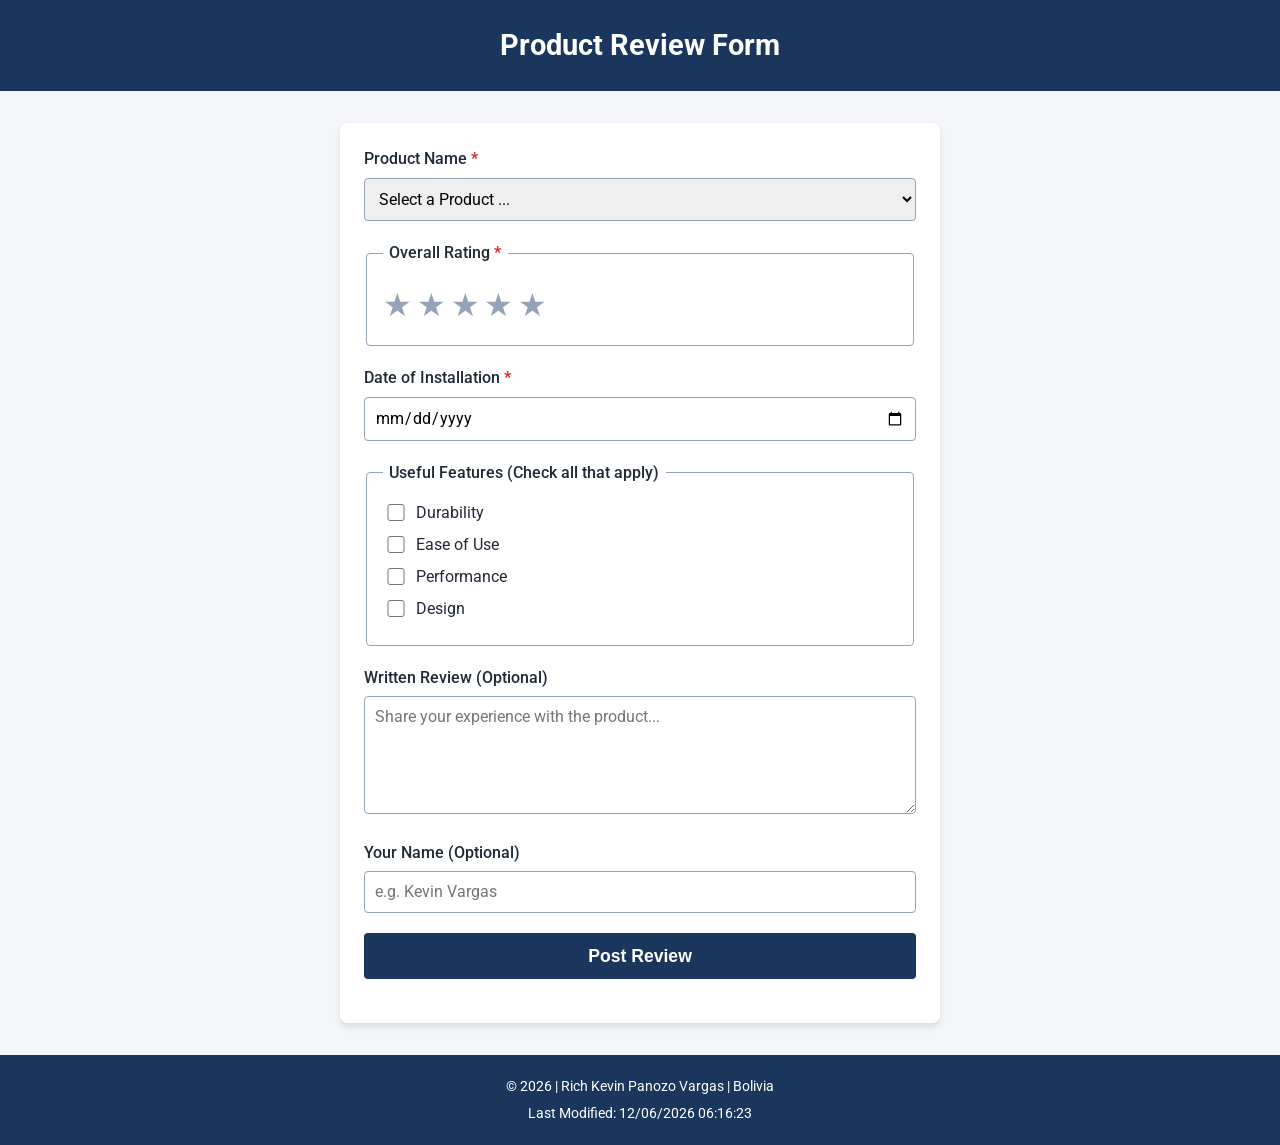
==== form.html @ 1f29a16f "W05 Product Review Form completed" ====
<!DOCTYPE html>
<html lang="en">
<head>
    <meta charset="UTF-8">
    <meta name="viewport" content="width=device-width, initial-scale=1.0">
    <title>Product Review Form</title>
    <meta name="description" content="Product review form page for submitting product ratings and detailed user feedback.">
    <meta name="author" content="Rich Kevin Panozo Vargas">
    <!-- Google Fonts -->
    <link rel="preconnect" href="https://fonts.googleapis.com">
    <link rel="preconnect" href="https://fonts.gstatic.com" crossorigin>
    <link href="https://fonts.googleapis.com/css2?family=Roboto:wght@400;500;700&display=swap" rel="stylesheet">
    <!-- Stylesheet -->
    <link rel="stylesheet" href="styles/form.css">
    <!-- JavaScript -->
    <script src="scripts/form.js" defer></script>
</head>
<body>
    <header>
        <h1>Product Review Form</h1>
    </header>

    <main>
        <form method="get" action="review.html">
            <!-- Product Name -->
            <div class="form-item">
                <label for="product">Product Name <span class="required">*</span></label>
                <select id="product" name="product" required>
                    <option value="" disabled selected>Select a Product ...</option>
                </select>
            </div>

            <!-- Overall Rating -->
            <fieldset class="form-item">
                <legend>Overall Rating <span class="required">*</span></legend>
                <div class="rating">
                    <input type="radio" id="star5" name="rating" value="5" required>
                    <label for="star5" title="5 stars">&#9733;</label>

                    <input type="radio" id="star4" name="rating" value="4" required>
                    <label for="star4" title="4 stars">&#9733;</label>

                    <input type="radio" id="star3" name="rating" value="3" required>
                    <label for="star3" title="3 stars">&#9733;</label>

                    <input type="radio" id="star2" name="rating" value="2" required>
                    <label for="star2" title="2 stars">&#9733;</label>

                    <input type="radio" id="star1" name="rating" value="1" required>
                    <label for="star1" title="1 star">&#9733;</label>
                </div>
            </fieldset>

            <!-- Date of Installation -->
            <div class="form-item">
                <label for="installation-date">Date of Installation <span class="required">*</span></label>
                <input type="date" id="installation-date" name="installation-date" required>
            </div>

            <!-- Useful Features -->
            <fieldset class="form-item">
                <legend>Useful Features (Check all that apply)</legend>
                <div class="checkbox-group">
                    <label><input type="checkbox" id="durability" name="features" value="durability"> Durability</label>
                    <label><input type="checkbox" id="ease-of-use" name="features" value="ease-of-use"> Ease of Use</label>
                    <label><input type="checkbox" id="performance" name="features" value="performance"> Performance</label>
                    <label><input type="checkbox" id="design" name="features" value="design"> Design</label>
                </div>
            </fieldset>

            <!-- Written Review -->
            <div class="form-item">
                <label for="review">Written Review (Optional)</label>
                <textarea id="review" name="review" rows="5" placeholder="Share your experience with the product..."></textarea>
            </div>

            <!-- User Name -->
            <div class="form-item">
                <label for="username">Your Name (Optional)</label>
                <input type="text" id="username" name="username" placeholder="e.g. Kevin Vargas">
            </div>

            <!-- Submit Button -->
            <div class="form-item">
                <input type="submit" value="Post Review" class="submit-btn">
            </div>
        </form>
    </main>

    <footer>
        <p>&copy; <span id="currentyear"></span> | Rich Kevin Panozo Vargas | Bolivia</p>
        <p id="lastModified"></p>
    </footer>
</body>
</html>
---- styles/form.css ----
/* Variables & Theme */
:root {
    --primary-color: #1b365d;
    --secondary-color: #f4f6f9;
    --accent-color: #b45309;
    --text-color: #1f2937;
    --border-color: #94a3b8;
    --font-family: 'Roboto', sans-serif;
}

/* Global Styles */
* {
    box-sizing: border-box;
}

body {
    font-family: var(--font-family);
    background-color: var(--secondary-color);
    color: var(--text-color);
    margin: 0;
    padding: 0;
    line-height: 1.5;
}

header {
    background-color: var(--primary-color);
    color: #ffffff;
    text-align: center;
    padding: 1.5rem 1rem;
}

header h1 {
    margin: 0;
    font-size: 1.8rem;
}

main {
    max-width: 600px;
    margin: 2rem auto;
    padding: 1.5rem;
    background-color: #ffffff;
    border-radius: 8px;
    box-shadow: 0 4px 6px rgba(0, 0, 0, 0.1);
}

/* Form Styles */
.form-item {
    margin-bottom: 1.25rem;
}

label {
    display: block;
    font-weight: 500;
    margin-bottom: 0.4rem;
}

.required {
    color: #dc2626;
    font-weight: bold;
}

input[type="text"],
input[type="date"],
select,
textarea {
    width: 100%;
    padding: 0.65rem;
    border: 1px solid var(--border-color);
    border-radius: 4px;
    font-size: 1rem;
    font-family: inherit;
}

input:focus,
select:focus,
textarea:focus {
    outline: 2px solid var(--primary-color);
}

fieldset {
    border: 1px solid var(--border-color);
    border-radius: 4px;
    padding: 1rem;
}

legend {
    font-weight: 500;
    padding: 0 0.4rem;
}

/* Checkbox Alignment */
.checkbox-group label {
    display: flex;
    align-items: center;
    gap: 0.5rem;
    font-weight: normal;
    margin-bottom: 0.5rem;
    cursor: pointer;
}

.checkbox-group input[type="checkbox"] {
    width: 1.1rem;
    height: 1.1rem;
}

/* Star Rating System */
.rating {
    display: flex;
    flex-direction: row-reverse;
    justify-content: flex-end;
    gap: 0.3rem;
}

.rating input[type="radio"] {
    display: none;
}

.rating label {
    font-size: 2rem;
    color: #94a3b8;
    cursor: pointer;
    margin: 0;
    transition: color 0.2s;
}

.rating label:hover,
.rating label:hover ~ label,
.rating input[type="radio"]:checked ~ label {
    color: var(--accent-color);
}

/* Submit Button */
.submit-btn {
    width: 100%;
    background-color: var(--primary-color);
    color: #ffffff;
    border: none;
    padding: 0.8rem;
    font-size: 1.1rem;
    font-weight: bold;
    border-radius: 4px;
    cursor: pointer;
    transition: background-color 0.2s;
}

.submit-btn:hover {
    background-color: #11223e;
}

/* Confirmation Page Styles */
.confirmation-container {
    text-align: center;
    padding: 2rem 1rem;
}

.counter-box {
    background-color: var(--secondary-color);
    border: 2px dashed var(--primary-color);
    padding: 1rem;
    margin: 1.5rem 0;
    border-radius: 8px;
}

.count-display {
    display: block;
    font-size: 2.5rem;
    font-weight: bold;
    color: var(--accent-color);
}

.back-link {
    display: inline-block;
    color: var(--primary-color);
    text-decoration: none;
    font-weight: bold;
    border: 1px solid var(--primary-color);
    padding: 0.5rem 1rem;
    border-radius: 4px;
}

.back-link:hover {
    background-color: var(--primary-color);
    color: #ffffff;
}

/* Footer */
footer {
    background-color: var(--primary-color);
    color: #ffffff;
    text-align: center;
    padding: 1rem;
    font-size: 0.9rem;
    margin-top: 2rem;
}

footer p {
    margin: 0.3rem 0;
}
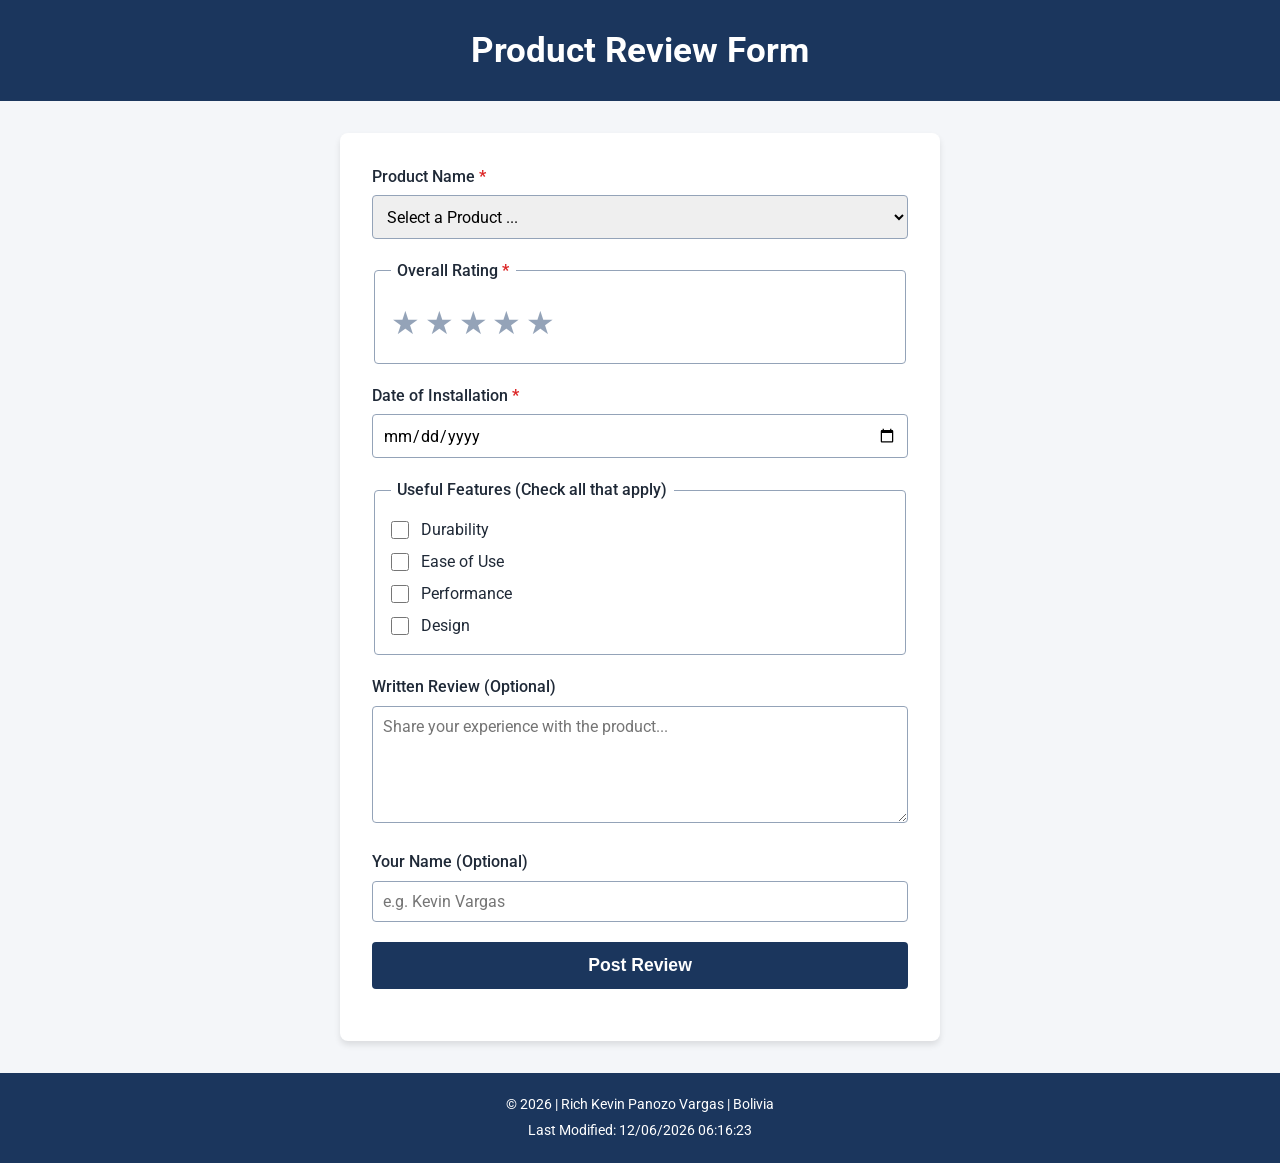
==== commit 2b3d4539: "Fix form labels and add media query for Audit Tool" ====
--- a/form.html
+++ b/form.html
@@ -61,10 +61,17 @@
             <fieldset class="form-item">
                 <legend>Useful Features (Check all that apply)</legend>
                 <div class="checkbox-group">
-                    <label><input type="checkbox" id="durability" name="features" value="durability"> Durability</label>
-                    <label><input type="checkbox" id="ease-of-use" name="features" value="ease-of-use"> Ease of Use</label>
-                    <label><input type="checkbox" id="performance" name="features" value="performance"> Performance</label>
-                    <label><input type="checkbox" id="design" name="features" value="design"> Design</label>
+                    <input type="checkbox" id="durability" name="features" value="durability">
+                    <label for="durability">Durability</label>
+
+                    <input type="checkbox" id="ease-of-use" name="features" value="ease-of-use">
+                    <label for="ease-of-use">Ease of Use</label>
+
+                    <input type="checkbox" id="performance" name="features" value="performance">
+                    <label for="performance">Performance</label>
+
+                    <input type="checkbox" id="design" name="features" value="design">
+                    <label for="design">Design</label>
                 </div>
             </fieldset>
 
--- a/styles/form.css
+++ b/styles/form.css
@@ -89,18 +89,23 @@
 }
 
 /* Checkbox Alignment */
-.checkbox-group label {
-    display: flex;
+.checkbox-group {
+    display: grid;
+    grid-template-columns: auto 1fr;
+    gap: 0.5rem 0.8rem;
     align-items: center;
-    gap: 0.5rem;
-    font-weight: normal;
-    margin-bottom: 0.5rem;
-    cursor: pointer;
 }
 
 .checkbox-group input[type="checkbox"] {
     width: 1.1rem;
     height: 1.1rem;
+    margin: 0;
+}
+
+.checkbox-group label {
+    font-weight: normal;
+    margin: 0;
+    cursor: pointer;
 }
 
 /* Star Rating System */
@@ -195,4 +200,15 @@
 
 footer p {
     margin: 0.3rem 0;
+}
+
+/* Media Queries */
+@media screen and (min-width: 600px) {
+    main {
+        padding: 2rem;
+    }
+
+    header h1 {
+        font-size: 2.2rem;
+    }
 }
